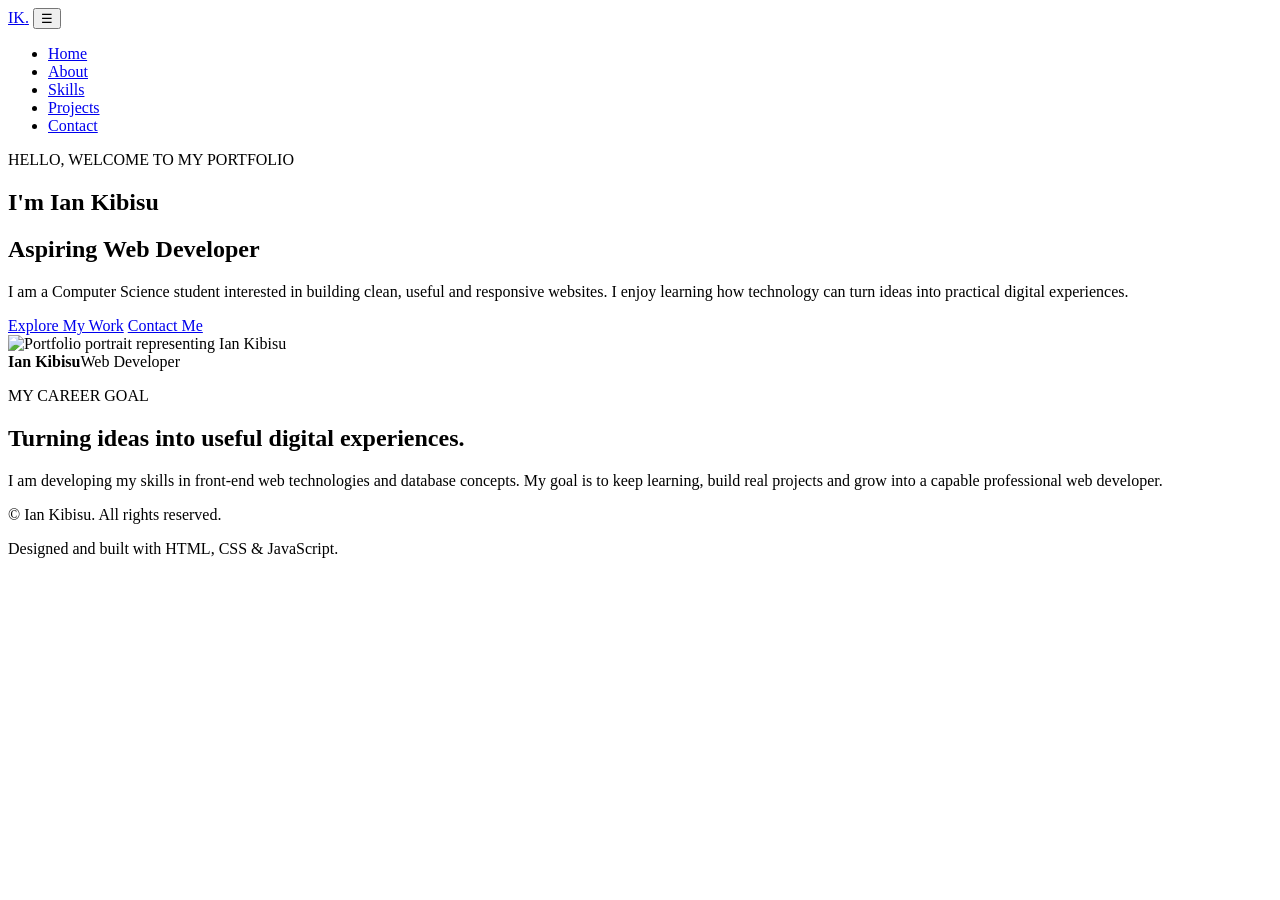
==== index.html @ fd08c34d "Add files via upload" ====
<!DOCTYPE html>
<html lang="en">
<head>
  <meta charset="UTF-8">
  <meta name="viewport" content="width=device-width, initial-scale=1.0">
  <meta name="description" content="The personal portfolio of Ian Kibisu, an aspiring web developer and Computer Science student.">
  <title>Ian Kibisu | Web Developer</title>
  <link rel="stylesheet" href="style.css">
  <script src="script.js" defer></script>
</head>
<body>
  <header class="site-header">
    <nav class="navbar container" aria-label="Main navigation">
      <a class="logo" href="index.html">IK<span>.</span></a>
      <button class="menu-toggle" aria-label="Open navigation" aria-expanded="false">☰</button>
      <ul class="nav-links">
        <li><a class="active" href="index.html">Home</a></li>
        <li><a href="about.html">About</a></li>
        <li><a href="skills.html">Skills</a></li>
        <li><a href="projects.html">Projects</a></li>
        <li><a href="contact.html">Contact</a></li>
      </ul>
    </nav>
  </header>

  <main>
    <section class="hero container">
      <div class="hero-copy">
        <p class="eyebrow">HELLO, WELCOME TO MY PORTFOLIO</p>
        <h1>I'm <span>Ian Kibisu</span></h1>
        <h2>Aspiring Web Developer</h2>
        <p class="hero-text">I am a Computer Science student interested in building clean, useful and responsive websites. I enjoy learning how technology can turn ideas into practical digital experiences.</p>
        <div class="hero-actions">
          <a class="button" href="projects.html">Explore My Work</a>
          <a class="button button-outline" href="contact.html">Contact Me</a>
        </div>
      </div>
      <div class="hero-image-wrap">
        <img class="hero-image" src="images/profile.jpg" alt="Portfolio portrait representing Ian Kibisu">
        <div class="image-caption"><strong>Ian Kibisu</strong><span>Web Developer</span></div>
      </div>
    </section>

    <section class="quick-intro">
      <div class="container intro-grid">
        <div><p class="eyebrow">MY CAREER GOAL</p><h2>Turning ideas into useful digital experiences.</h2></div>
        <p>I am developing my skills in front-end web technologies and database concepts. My goal is to keep learning, build real projects and grow into a capable professional web developer.</p>
      </div>
    </section>
  </main>

  <footer class="site-footer"><div class="container footer-inner"><p>© <span class="year"></span> Ian Kibisu. All rights reserved.</p><p>Designed and built with HTML, CSS &amp; JavaScript.</p></div></footer>
</body>
</html>
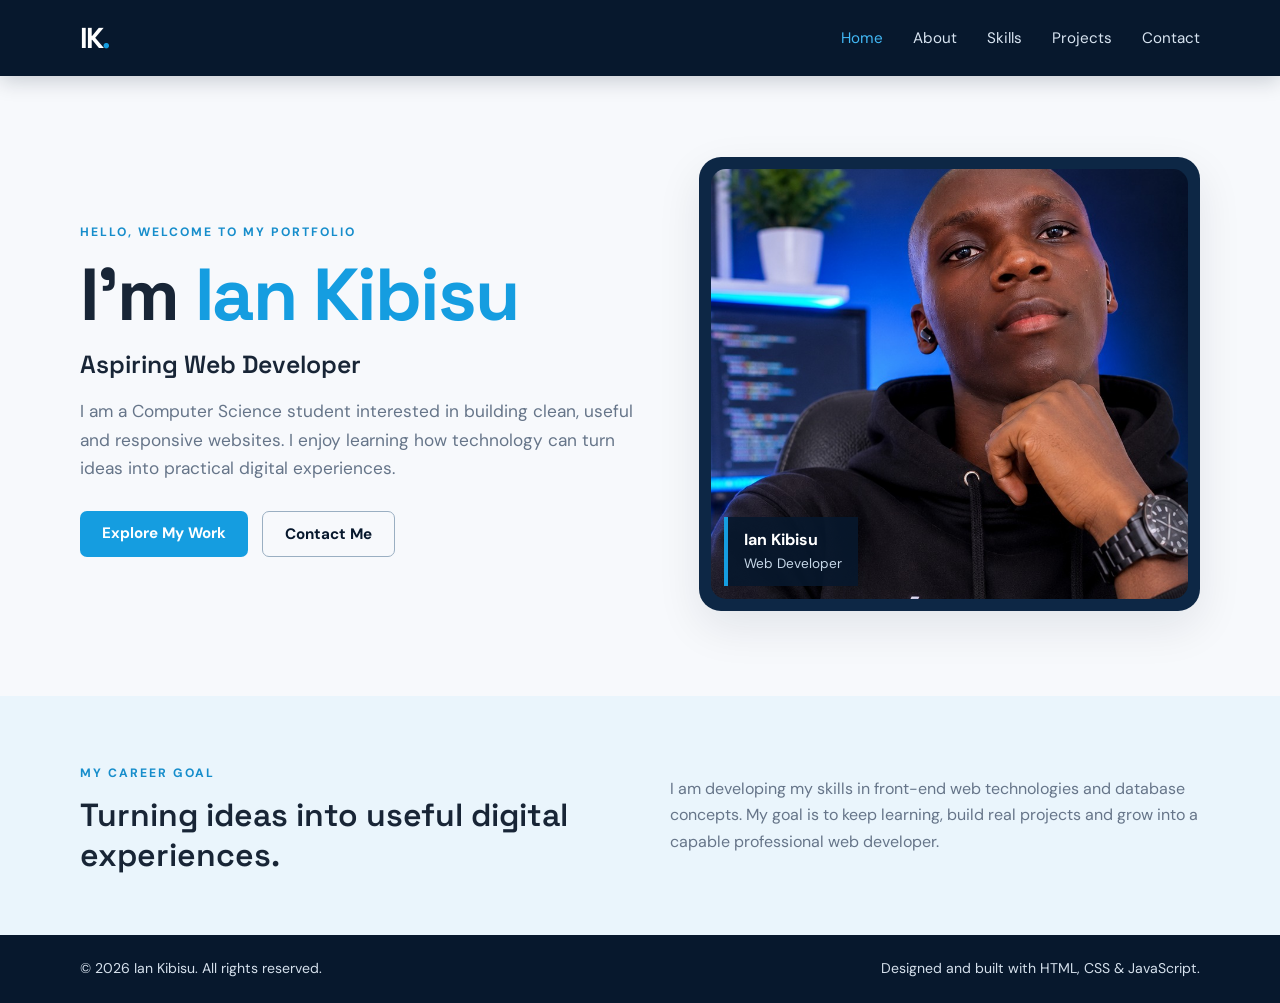
==== commit 96f7f78d: "Update index.html" ====
--- a/index.html
+++ b/index.html
@@ -36,7 +36,7 @@
         </div>
       </div>
       <div class="hero-image-wrap">
-        <img class="hero-image" src="images/profile.jpg" alt="Portfolio portrait representing Ian Kibisu">
+        <img class="hero-image" src="profile.jpg" alt="Ian Kibisu">
         <div class="image-caption"><strong>Ian Kibisu</strong><span>Web Developer</span></div>
       </div>
     </section>
--- a/style.css
+++ b/style.css
@@ -0,0 +1,5 @@
+@import url('https://fonts.googleapis.com/css2?family=DM+Sans:wght@400;500;600;700&family=Space+Grotesk:wght@500;600;700&display=swap');
+:root{--navy:#07182d;--navy2:#0d2745;--blue:#159de0;--pale:#eaf5fc;--text:#182536;--muted:#667589;--white:#fff;--line:#dce6ef;--shadow:0 16px 45px rgba(7,24,45,.09)}
+*{box-sizing:border-box}html{scroll-behavior:smooth}body{margin:0;font-family:'DM Sans',Arial,sans-serif;color:var(--text);background:#f7f9fc;line-height:1.65}a{color:inherit;text-decoration:none}.container{width:min(1120px,90%);margin:auto}.site-header{background:var(--navy);color:white;position:sticky;top:0;z-index:10;box-shadow:0 5px 20px #06132630}.navbar{min-height:76px;display:flex;align-items:center;justify-content:space-between}.logo{font:700 1.8rem 'Space Grotesk',sans-serif;letter-spacing:-2px}.logo span,.page-heading h1 span,.hero h1 span{color:var(--blue)}.nav-links{display:flex;gap:30px;list-style:none;margin:0;padding:0}.nav-links a{font-size:.95rem;color:#d8e4f1;transition:.2s}.nav-links a:hover,.nav-links a.active{color:#42b8f5}.menu-toggle{display:none;background:none;border:0;color:white;font-size:1.6rem}.hero{display:grid;grid-template-columns:1.05fr .95fr;gap:65px;align-items:center;padding-top:75px;padding-bottom:80px;min-height:620px}.eyebrow{color:#168dcb;font-size:.76rem;font-weight:700;letter-spacing:2px}.hero h1,.page-heading h1{font:700 clamp(2.7rem,6vw,4.6rem)/1.08 'Space Grotesk',sans-serif;letter-spacing:-2px;margin:12px 0}.hero h2{font:600 1.55rem 'Space Grotesk',sans-serif;margin:15px 0}.hero-text{color:var(--muted);font-size:1.08rem;max-width:570px}.hero-actions{display:flex;gap:14px;flex-wrap:wrap;margin-top:28px}.button{display:inline-block;background:var(--blue);color:white;border:0;border-radius:7px;padding:12px 22px;font:700 .95rem 'DM Sans',sans-serif;cursor:pointer;transition:.2s}.button:hover{background:#087db9;transform:translateY(-2px)}.button-outline{background:transparent;color:var(--navy);border:1px solid #9aafc2}.button-outline:hover{color:white}.hero-image-wrap{position:relative;background:var(--navy2);border-radius:22px;padding:12px;box-shadow:var(--shadow);overflow:hidden}.hero-image{display:block;width:100%;height:430px;object-fit:cover;object-position:35% center;border-radius:15px}.image-caption{position:absolute;left:25px;bottom:25px;background:#07182de8;color:white;padding:10px 16px;border-left:4px solid var(--blue);display:flex;flex-direction:column}.image-caption span{font-size:.85rem;color:#c7d8e9}.quick-intro{background:var(--pale);padding:55px 0}.intro-grid{display:grid;grid-template-columns:1fr 1fr;gap:60px;align-items:center}.intro-grid h2{font:600 2rem 'Space Grotesk',sans-serif;margin:5px 0}.intro-grid>p{color:var(--muted)}.site-footer{background:var(--navy);color:#d5e0ec;padding:22px 0;font-size:.88rem}.footer-inner{display:flex;justify-content:space-between;gap:15px;flex-wrap:wrap}.footer-inner p{margin:0}.page-main{padding-top:55px;padding-bottom:75px;min-height:75vh}.page-heading{text-align:center;margin:15px auto 42px;max-width:680px}.page-heading h1{font-size:3.2rem}.page-heading>p:last-child{color:var(--muted)}.content-card,.project-card{background:white;border:1px solid var(--line);border-radius:14px;padding:28px;box-shadow:var(--shadow)}.content-card h2,.project-card h2{font:600 1.35rem 'Space Grotesk',sans-serif;margin:0 0 15px}.about-card{max-width:850px;margin:auto}.about-card h2:not(:first-child){margin-top:28px}.about-card p{color:var(--muted)}.styled-list{color:var(--muted);padding-left:22px}.styled-list li{margin:7px 0}.skills-grid{display:grid;grid-template-columns:1fr 1fr;gap:25px}.skill{margin:22px 0}.skill-label{display:flex;justify-content:space-between;font-weight:600;font-size:.94rem}.skill-label span:last-child{color:var(--muted);font-weight:400}.skill-track{height:9px;background:#e7edf3;border-radius:20px;overflow:hidden;margin-top:9px}.skill-track span{display:block;height:100%;background:linear-gradient(90deg,#087fbd,#36b9f4);border-radius:20px}.tag-list{display:flex;gap:10px;flex-wrap:wrap;margin:18px 0}.tag-list span{background:var(--pale);color:#17658f;padding:7px 12px;border-radius:30px;font-size:.84rem;font-weight:600}.muted-note{color:var(--muted);font-size:.88rem;margin-top:22px}.projects-grid{display:grid;grid-template-columns:repeat(3,1fr);gap:22px}.project-card{position:relative;padding-top:35px}.project-number{color:#159de0;font:700 2rem 'Space Grotesk',sans-serif;margin-bottom:15px}.project-card p{color:var(--muted)}.project-card .project-status{font-size:.82rem;font-weight:700;color:#1479ad}.contact-layout{display:grid;grid-template-columns:.85fr 1.15fr;gap:25px}.contact-detail{display:flex;flex-direction:column;border-bottom:1px solid var(--line);padding:13px 0}.contact-detail span{color:var(--muted)}.contact-form{display:flex;flex-direction:column;gap:9px}.contact-form label{font-weight:600;font-size:.92rem}.contact-form input,.contact-form textarea{font:inherit;padding:12px 13px;border:1px solid #cbd7e2;border-radius:7px;background:#fbfdff;width:100%;margin-bottom:8px}.contact-form input:focus,.contact-form textarea:focus{outline:2px solid #8bd4fa;border-color:var(--blue)}.contact-form textarea{resize:vertical}.contact-form .button{align-self:flex-start}.form-note{font-size:.82rem;color:var(--muted);margin:5px 0 0}
+@media(max-width:800px){.hero{grid-template-columns:1fr;gap:35px;padding-top:50px}.hero-image-wrap{max-width:520px;margin:auto;width:100%}.hero-image{height:360px}.intro-grid,.skills-grid,.contact-layout{grid-template-columns:1fr}.projects-grid{grid-template-columns:1fr 1fr}.nav-links{gap:17px}}
+@media(max-width:600px){.navbar{min-height:66px}.menu-toggle{display:block}.nav-links{display:none;position:absolute;top:66px;left:0;right:0;background:var(--navy2);padding:18px 5%;flex-direction:column;gap:14px}.nav-links.open{display:flex}.hero{padding-top:42px;padding-bottom:50px}.hero h1{font-size:3rem}.hero-image{height:320px}.page-main{padding-top:35px}.page-heading h1{font-size:2.6rem}.projects-grid{grid-template-columns:1fr}.content-card,.project-card{padding:22px}.footer-inner{flex-direction:column}}
